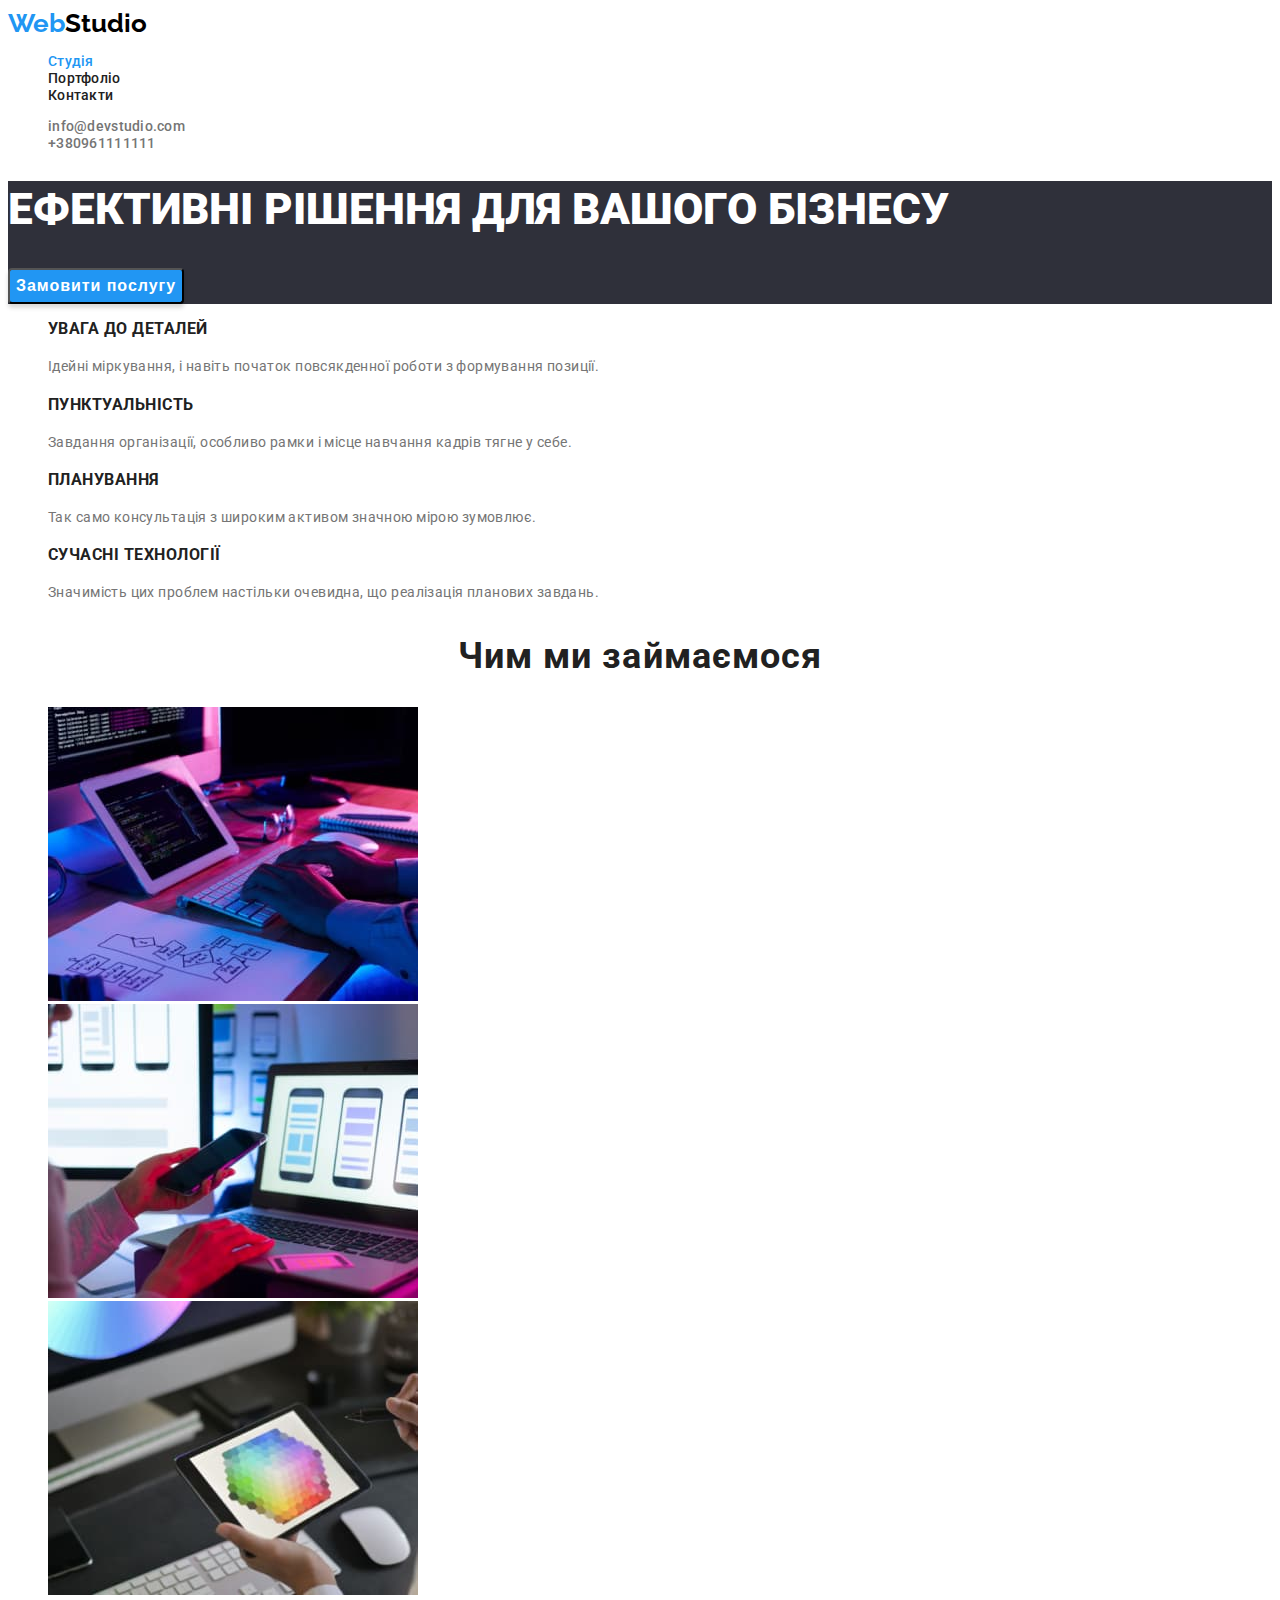
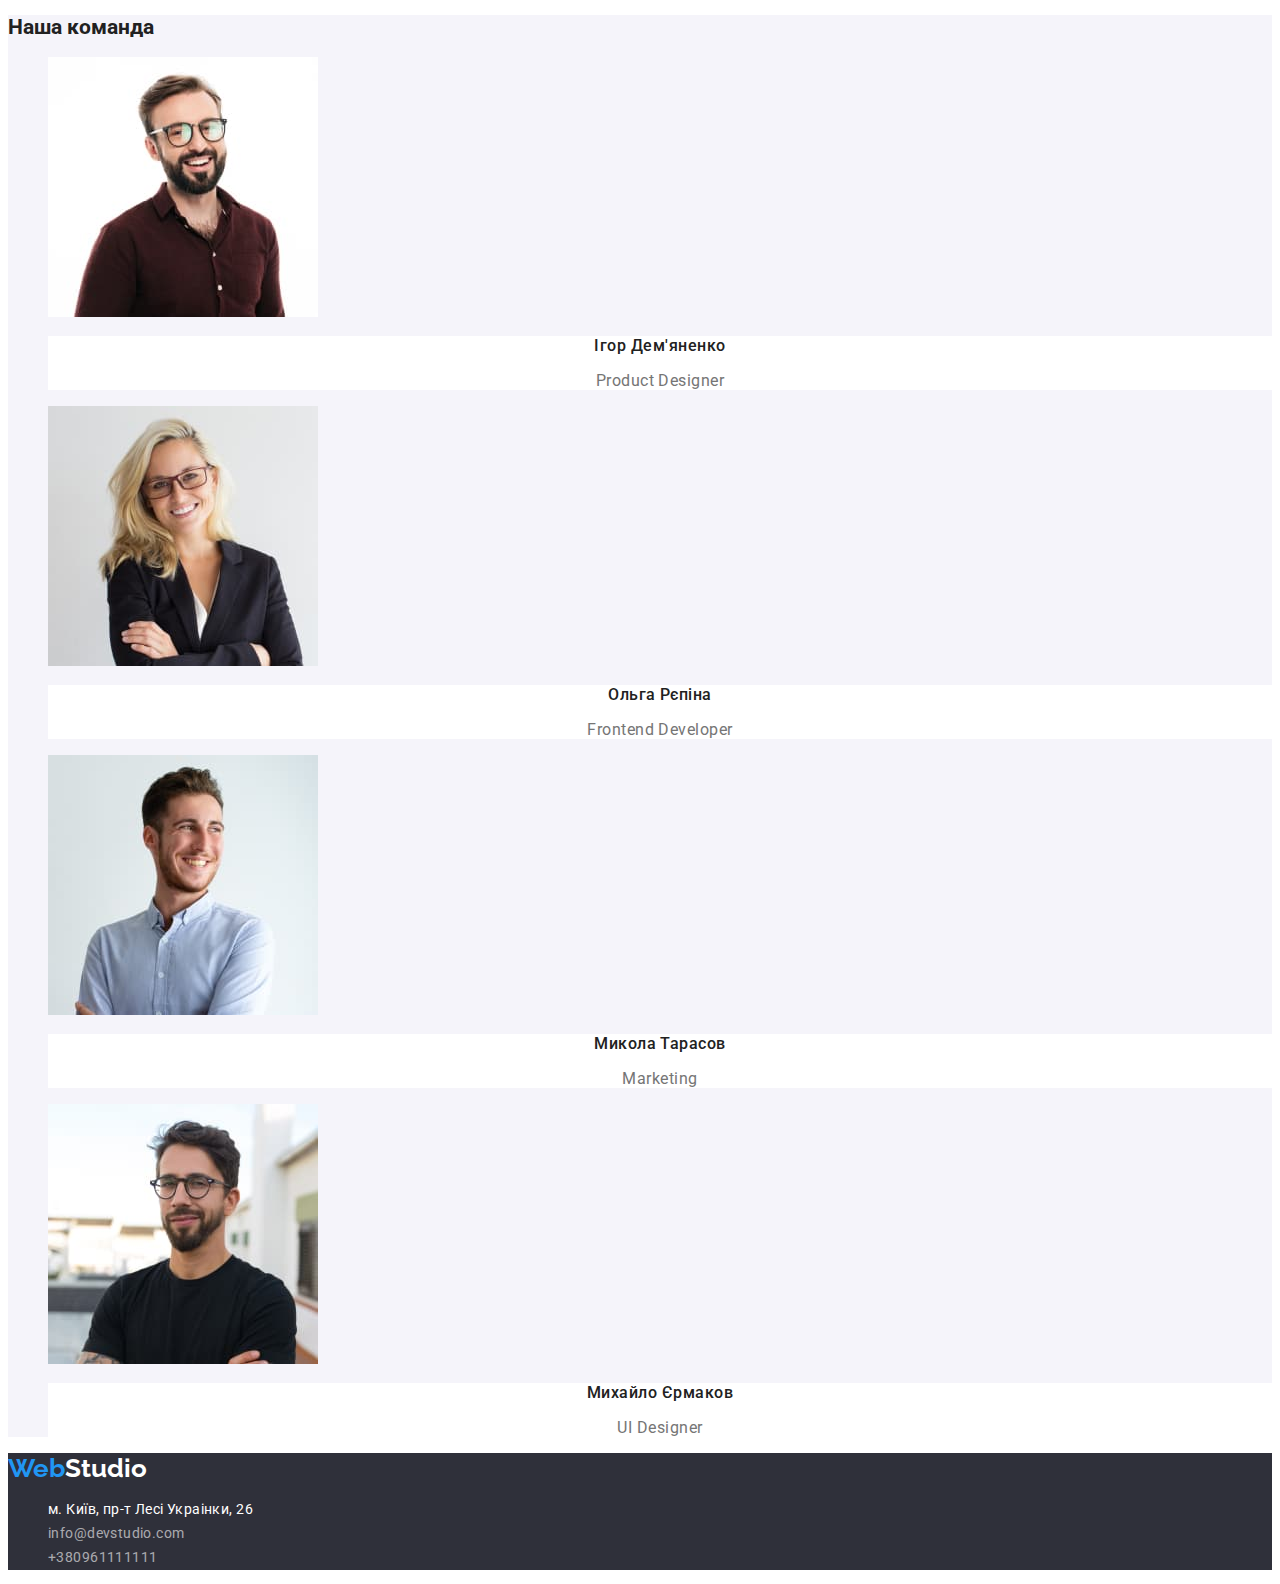
==== index.html @ 674bccaa "Initial commit" ====
<!DOCTYPE html>
<html lang="uk">
  <head>
    <meta charset="UTF-8" />
    <meta http-equiv="X-UA-Compatible" content="IE=edge" />
    <meta name="viewport" content="width=device-width, initial-scale=1.0" />
    <link rel="preconnect" href="https://fonts.googleapis.com" />
    <link rel="preconnect" href="https://fonts.gstatic.com" crossorigin />
    <link
      href="https://fonts.googleapis.com/css2?family=Raleway:wght@700&family=Roboto:wght@400;500;700;900&display=swap"
      rel="stylesheet"
    />
    <link rel="stylesheet" href="./css/styles.css" />
    <title>Студія</title>
  </head>

  <body>
    <!--Навігація-->
    <header class="page-header">
      <nav>
        <a href="/" class="logo"><span class="logo-first">Web</span>Studio</a>
        <ul class="list">
          <li><a href="./index.html" class="nav-link current">Студія</a></li>
          <li><a href="./portfolio.html" class="nav-link">Портфоліо</a></li>
          <li><a href="" class="nav-link">Контакти</a></li>
        </ul>
      </nav>
      <ul class="list">
        <li>
          <a href="mailto:info@devstudio.com" class="link">info@devstudio.com</a>
        </li>
        <li><a href="tel:+380961111111" class="link">+380961111111</a></li>
      </ul>
    </header>

    <main>
      <!--Головна-->

      <section class="main">
        <h1 class="main-header">Ефективні рішення для вашого бізнесу</h1>
        <button type="button" class="btn">Замовити послугу</button>
      </section>

      <!--Особливості-->

      <section class="features">
        <h2 class="visually-hidden">Наші особливості</h2>
        <ul class="list">
          <li>
            <h3 class="list-features">Увага до деталей</h3>
            <p class="text-features">
              Ідейні міркування, і навіть початок повсякденної роботи з формування позиції.
            </p>
          </li>
          <li>
            <h3 class="list-features">Пунктуальність</h3>
            <p class="text-features">
              Завдання організації, особливо рамки і місце навчання кадрів тягне у себе.
            </p>
          </li>
          <li>
            <h3 class="list-features">Планування</h3>
            <p class="text-features">
              Так само консультація з широким активом значною мірою зумовлює.
            </p>
          </li>
          <li>
            <h3 class="list-features">Сучасні технології</h3>
            <p class="text-features">
              Значимість цих проблем настільки очевидна, що реалізація планових завдань.
            </p>
          </li>
        </ul>
      </section>

      <!--Чим ми займаємося-->

      <section class="work">
        <h2 class="work-header">Чим ми займаємося</h2>
        <ul class="list">
          <li>
            <img src="./images/box1.jpg" alt="Алгоритми" width="370" />
          </li>
          <li>
            <img src="./images/box2.jpg" alt="щось щє" width="370" />
          </li>
          <li>
            <img src="./images/box3.jpg" alt="палітра" width="370" />
          </li>
        </ul>
      </section>

      <!--Наша команда-->

      <section class="team">
        <h2>Наша команда</h2>
        <ul class="list">
          <li>
            <img src="./images/img1.jpg" alt="Ігор Дем'яненко" width="270" />
            <div class="member-block">
              <h3 class="team-member">Ігор Дем'яненко</h3>
              <p class="member-prof">Product Designer</p>
            </div>
          </li>
          <li>
            <img src="./images/img2.jpg" alt="Ольга Рєпіна" width="270" />
            <div class="member-block">
              <h3 class="team-member">Ольга Рєпіна</h3>
              <p class="member-prof">Frontend Developer</p>
            </div>
          </li>
          <li>
            <img src="./images/img3.jpg" alt="Микола Тарасов" width="270" />
            <div class="member-block">
              <h3 class="team-member">Микола Тарасов</h3>
              <p class="member-prof">Marketing</p>
            </div>
          </li>
          <li>
            <img src="./images/img4.jpg" alt="Михайло Єрмаков" width="270" />
            <div class="member-block">
              <h3 class="team-member">Михайло Єрмаков</h3>
              <p class="member-prof">UI Designer</p>
            </div>
          </li>
        </ul>
      </section>
    </main>

    <!--Footer-->

    <footer class="page-footer">
      <a href="/" class="logo-footer"><span class="logo-first">Web</span>Studio</a>
      <address>
        <ul class="list">
          <li>
            <a
              class="adress"
              href="https://goo.gl/maps/CPtrU1FHBa2aNyZL9"
              target="_blank"
              rel="noopener noreferrer nofollow"
              >м. Київ, пр-т Лесі Украінки, 26
            </a>
          </li>
          <li><a href="mailto:info@devstudio.com" class="footer-contact">info@devstudio.com</a></li>
          <li><a href="tel:+380961111111" class="footer-contact">+380961111111</a></li>
        </ul>
      </address>
    </footer>
  </body>
</html>
---- css/styles.css ----
:root {
  --primary-accent-color: #2196f3;
  --primary-white-color: #ffffff;
  --primary-text-color: #212121;
  --secondary-text-color: #757575;

  --prymary-background-color: #2f303a;
  --logo-color: #000000;
  --btn-background-color: #188ce8;
  --team-background-color: #f5f4fa;
}

body {
  font-size: 14px;
  font-family: 'Roboto', sans-serif;
  color: var(--primary-text-color);
  background-color: var(--primary-white-color);
}

/*header*/

/*.page-header {
  
}*/
.list {
  list-style: none;
}
.logo {
  font-family: 'Raleway', sans-serif;
  font-weight: 700;
  font-size: 26px;
  line-height: 1.19;
  color: var(--logo-color);
  text-decoration: none;
}

.logo-first {
  font-family: 'Raleway', sans-serif;
  font-weight: 700;
  font-size: 26px;
  line-height: 1.19;
  color: var(--primary-accent-color);
}

.nav-link {
  font-weight: 500;
  line-height: 1.14;
  letter-spacing: 0.02em;
  text-align: left;
  color: var(--primary-text-color);
  text-decoration: none;
}

.nav-link {
  font-weight: 500;
  line-height: 1.14;
  letter-spacing: 0.02em;
  text-align: left;
  color: var(--primary-text-color);
  text-decoration: none;
}

.nav-link:hover,
.nav-link:focus {
  color: var(--primary-accent-color);
}

.nav-link.current {
  color: var(--primary-accent-color);
}

.link {
  font-weight: 500;
  line-height: 1.14;
  letter-spacing: 0.02em;
  text-align: left;
  color: var(--secondary-text-color);
  text-decoration: none;
}

.link:hover,
.link:focus {
  color: var(--primary-accent-color);
}

/*section main*/

.main {
  background-color: var(--prymary-background-color);
}

.main-header {
  font-weight: 900;
  font-size: 44px;
  line-height: 1.3;
  text-transform: uppercase;
  color: var(--primary-white-color);
}

.btn {
  cursor: pointer;
  font-size: 16px;
  font-weight: 700;
  line-height: 1.875;
  letter-spacing: 0.06em;
  text-align: center;
  color: var(--primary-white-color);
  background: var(--primary-accent-color);
  box-shadow: 0px 4px 4px rgba(0, 0, 0, 0.15);
  border-radius: 4px;
}

.btn:hover,
.btn:focus {
  background: var(--btn-background-color);
}

/*section features*/

.list-features {
  font-weight: 700;

  line-height: 1.14;
  letter-spacing: 0.03em;
  text-transform: uppercase;
  color: var(--primary-text-color);
}

.text-features {
  line-height: 1.71;
  letter-spacing: 0.03em;
  color: var(--secondary-text-color);
}

/*section work*/

.work-header {
  font-weight: 700;
  font-size: 36px;
  line-height: 1.17;
  text-align: center;
  letter-spacing: 0.03em;
  color: var(--primary-text-color);
}

/*section team*/

.team-member {
  font-weight: 500;
  font-size: 16px;
  line-height: 1.19;
  text-align: center;
  letter-spacing: 0.03em;
  color: var(--primary-text-color);
}

.member-prof {
  font-size: 16px;
  line-height: 1.19;
  text-align: center;
  letter-spacing: 0.03em;
  color: var(--secondary-text-color);
}
.member-block {
  background-color: var(--primary-white-color);
}

.team {
  background-color: var(--team-background-color);
}

/*портфолио*/

.filter-btn {
  cursor: pointer;
  font-weight: 500;
  font-size: 16px;
  line-height: 1.625;
  text-align: center;
  letter-spacing: 0.03em;
  color: var(--primary-text-color);
}

.filter-btn:hover,
.filter-btn:focus {
  color: var(--primary-white-color);
  background-color: var(--primary-accent-color);
}

.list {
  text-decoration: none;
}

.title {
  font-weight: 700;
  font-size: 18px;
  line-height: 2;
  letter-spacing: 0.06em;
  color: var(--primary-text-color);
}

.comment {
  font-size: 16px;
  line-height: 1.875;
  letter-spacing: 0.03em;
  color: var(--secondary-text-color);
}

.visually-hidden {
  position: absolute;
  white-space: nowrap;
  width: 1px;
  height: 1;
  overflow: hidden;
  border: 0;
  padding: 0;
  clip: rect(0 0 0 0);
  clip-path: inset(50%);
  margin: -1px;
}

/*footer*/

.logo-footer {
  font-family: 'Raleway', sans-serif;
  font-weight: 700;
  font-size: 26px;
  line-height: 1.19;
  color: var(--primary-white-color);
  text-decoration: none;
}

.page-footer {
  background: var(--prymary-background-color);
}

.adress {
  font-style: normal;

  line-height: 1.71;
  letter-spacing: 0.03em;
  color: var(--primary-white-color);
  text-decoration: none;
}

.footer-contact {
  font-style: normal;

  line-height: 1.71;
  letter-spacing: 0.03em;
  color: rgba(255, 255, 255, 0.6);
  text-decoration: none;
}

.footer-contact:hover,
.footer-contact:focus {
  color: var(--primary-accent-color);
}
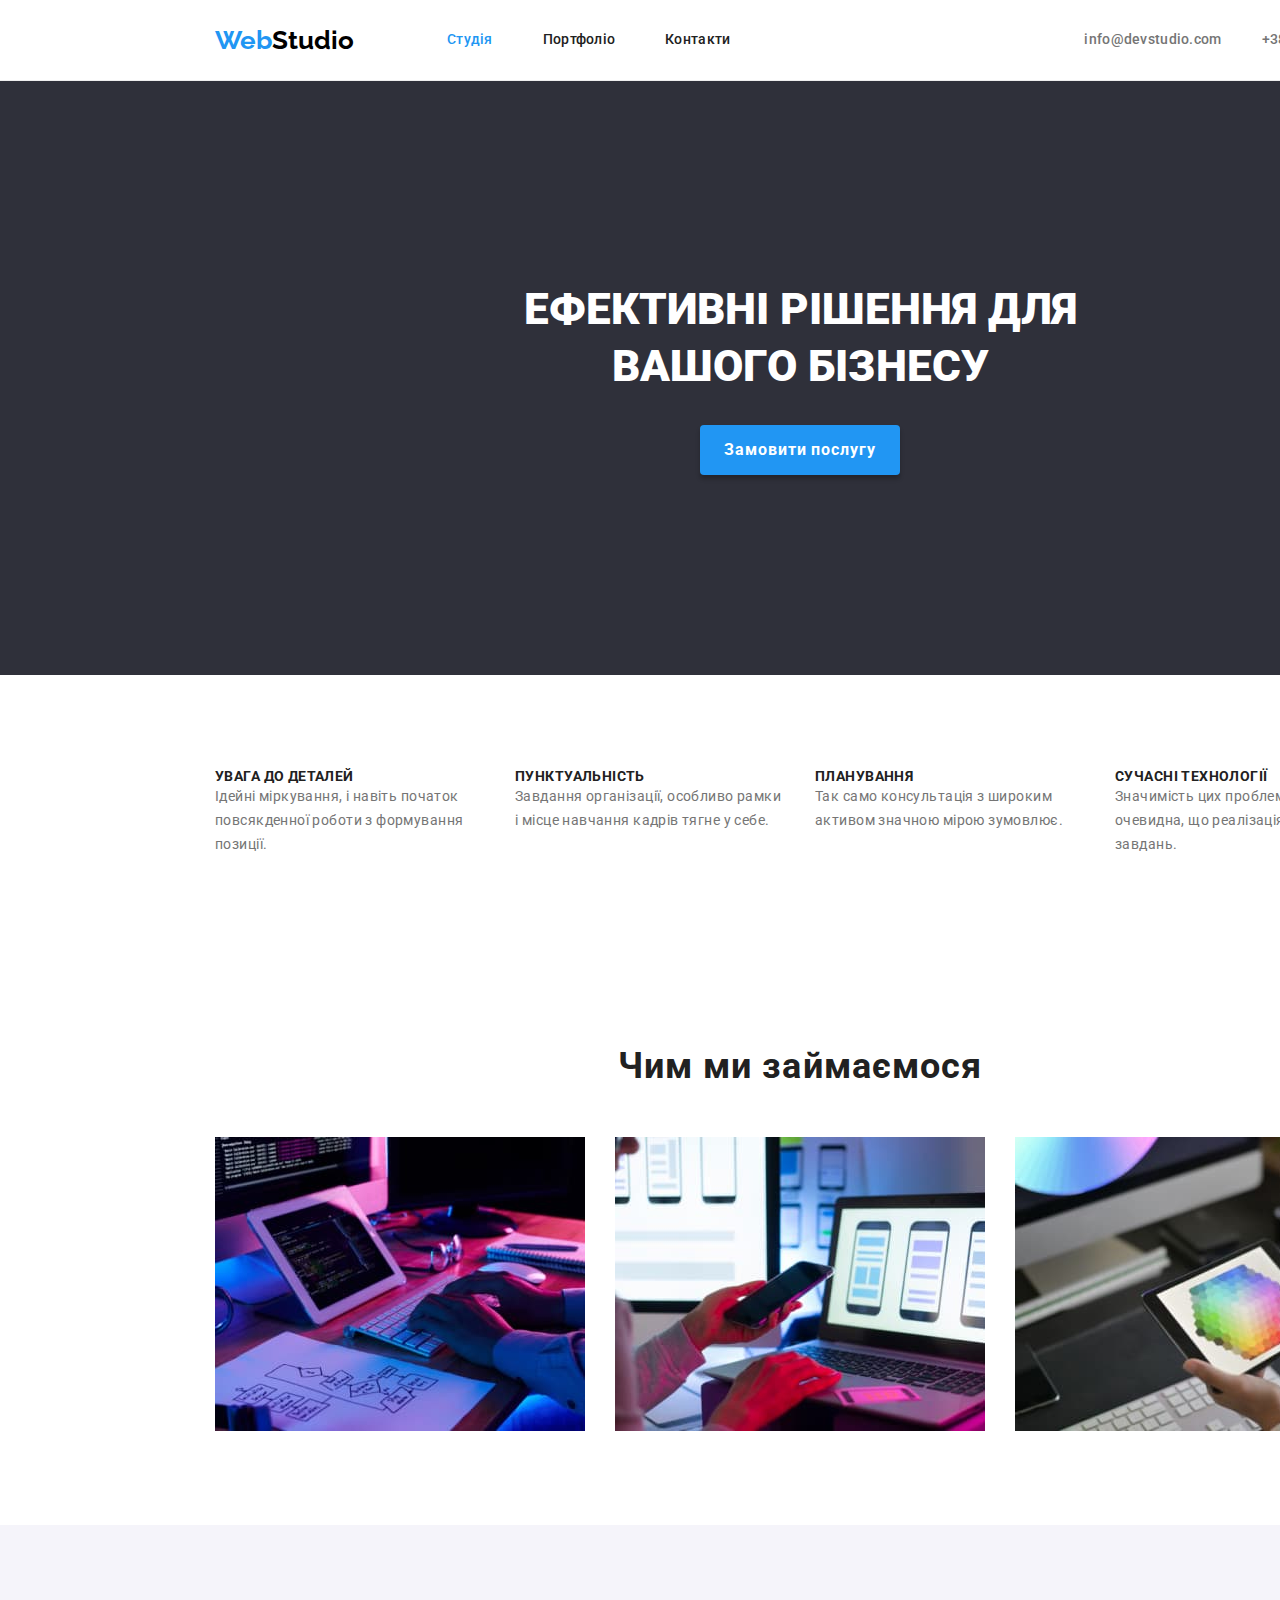
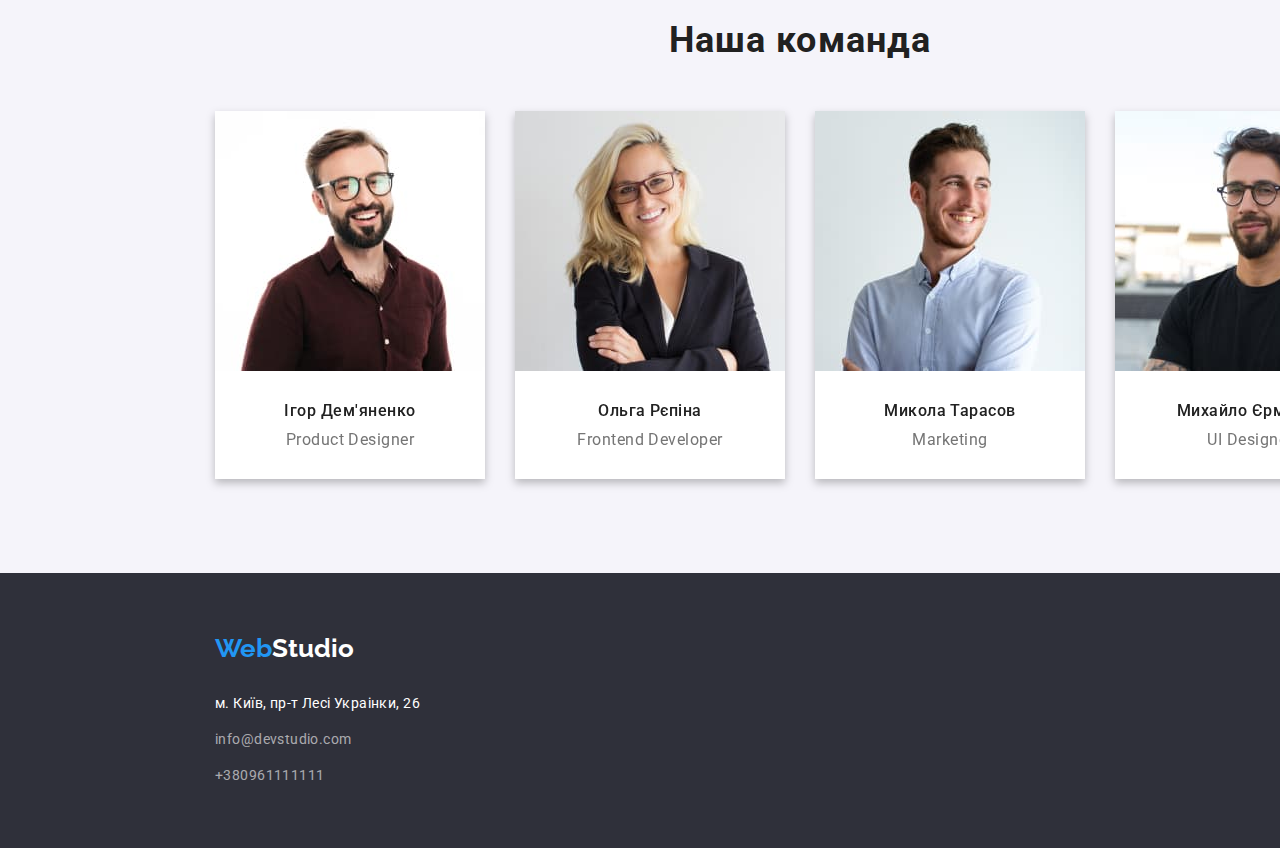
==== commit 14456dab: "Додає ДЗ_3" ====
--- a/index.html
+++ b/index.html
@@ -10,142 +10,163 @@
       href="https://fonts.googleapis.com/css2?family=Raleway:wght@700&family=Roboto:wght@400;500;700;900&display=swap"
       rel="stylesheet"
     />
+    <link
+      rel="stylesheet"
+      href="https://cdnjs.cloudflare.com/ajax/libs/modern-normalize/1.1.0/modern-normalize.min.css"
+    />
     <link rel="stylesheet" href="./css/styles.css" />
     <title>Студія</title>
   </head>
 
   <body>
     <!--Навігація-->
-    <header class="page-header">
-      <nav>
-        <a href="/" class="logo"><span class="logo-first">Web</span>Studio</a>
-        <ul class="list">
-          <li><a href="./index.html" class="nav-link current">Студія</a></li>
-          <li><a href="./portfolio.html" class="nav-link">Портфоліо</a></li>
-          <li><a href="" class="nav-link">Контакти</a></li>
+
+    <header class="page-header all">
+      <div class="container-nav">
+        <nav class="main-nav">
+          <a href="/" class="logo"><span class="logo-first">Web</span>Studio</a>
+          <ul class="main-nav-list">
+            <li class="list-item"><a href="./index.html" class="nav-link current">Студія</a></li>
+            <li class="list-item"><a href="./portfolio.html" class="nav-link">Портфоліо</a></li>
+            <li class="list-item"><a href="" class="nav-link">Контакти</a></li>
+          </ul>
+        </nav>
+        <ul class="link-list">
+          <li class="link-item">
+            <a href="mailto:info@devstudio.com" class="link">info@devstudio.com</a>
+          </li>
+          <li class="link-item"><a href="tel:+380961111111" class="link">+380961111111</a></li>
         </ul>
-      </nav>
-      <ul class="list">
-        <li>
-          <a href="mailto:info@devstudio.com" class="link">info@devstudio.com</a>
-        </li>
-        <li><a href="tel:+380961111111" class="link">+380961111111</a></li>
-      </ul>
+      </div>
     </header>
 
-    <main>
+    <main class="all">
       <!--Головна-->
 
-      <section class="main">
+      <section class="section-main">
         <h1 class="main-header">Ефективні рішення для вашого бізнесу</h1>
         <button type="button" class="btn">Замовити послугу</button>
       </section>
 
       <!--Особливості-->
 
-      <section class="features">
+      <section class="section features">
         <h2 class="visually-hidden">Наші особливості</h2>
-        <ul class="list">
-          <li>
-            <h3 class="list-features">Увага до деталей</h3>
-            <p class="text-features">
-              Ідейні міркування, і навіть початок повсякденної роботи з формування позиції.
-            </p>
-          </li>
-          <li>
-            <h3 class="list-features">Пунктуальність</h3>
-            <p class="text-features">
-              Завдання організації, особливо рамки і місце навчання кадрів тягне у себе.
-            </p>
-          </li>
-          <li>
-            <h3 class="list-features">Планування</h3>
-            <p class="text-features">
-              Так само консультація з широким активом значною мірою зумовлює.
-            </p>
-          </li>
-          <li>
-            <h3 class="list-features">Сучасні технології</h3>
-            <p class="text-features">
-              Значимість цих проблем настільки очевидна, що реалізація планових завдань.
-            </p>
-          </li>
-        </ul>
+        <div class="container">
+          <ul class="list features">
+            <li class="two">
+              <h3 class="list-features">Увага до деталей</h3>
+              <p class="text-features">
+                Ідейні міркування, і навіть початок повсякденної роботи з формування позиції.
+              </p>
+            </li>
+            <li class="two">
+              <h3 class="list-features">Пунктуальність</h3>
+              <p class="text-features">
+                Завдання організації, особливо рамки і місце навчання кадрів тягне у себе.
+              </p>
+            </li>
+            <li class="two">
+              <h3 class="list-features">Планування</h3>
+              <p class="text-features">
+                Так само консультація з широким активом значною мірою зумовлює.
+              </p>
+            </li>
+            <li class="two">
+              <h3 class="list-features">Сучасні технології</h3>
+              <p class="text-features">
+                Значимість цих проблем настільки очевидна, що реалізація планових завдань.
+              </p>
+            </li>
+          </ul>
+        </div>
       </section>
 
       <!--Чим ми займаємося-->
 
-      <section class="work">
+      <section class="section work">
         <h2 class="work-header">Чим ми займаємося</h2>
-        <ul class="list">
-          <li>
-            <img src="./images/box1.jpg" alt="Алгоритми" width="370" />
-          </li>
-          <li>
-            <img src="./images/box2.jpg" alt="щось щє" width="370" />
-          </li>
-          <li>
-            <img src="./images/box3.jpg" alt="палітра" width="370" />
-          </li>
-        </ul>
+        <div class="container">
+          <ul class="list work">
+            <li class="work-list">
+              <img class="img" src="./images/box1.jpg" alt="Алгоритми" width="370" />
+            </li>
+            <li class="work-list">
+              <img class="img" src="./images/box2.jpg" alt="щось щє" width="370" />
+            </li>
+            <li class="work-list">
+              <img class="img" src="./images/box3.jpg" alt="палітра" width="370" />
+            </li>
+          </ul>
+        </div>
       </section>
 
       <!--Наша команда-->
 
-      <section class="team">
-        <h2>Наша команда</h2>
-        <ul class="list">
-          <li>
-            <img src="./images/img1.jpg" alt="Ігор Дем'яненко" width="270" />
-            <div class="member-block">
-              <h3 class="team-member">Ігор Дем'яненко</h3>
-              <p class="member-prof">Product Designer</p>
-            </div>
-          </li>
-          <li>
-            <img src="./images/img2.jpg" alt="Ольга Рєпіна" width="270" />
-            <div class="member-block">
-              <h3 class="team-member">Ольга Рєпіна</h3>
-              <p class="member-prof">Frontend Developer</p>
-            </div>
-          </li>
-          <li>
-            <img src="./images/img3.jpg" alt="Микола Тарасов" width="270" />
-            <div class="member-block">
-              <h3 class="team-member">Микола Тарасов</h3>
-              <p class="member-prof">Marketing</p>
-            </div>
-          </li>
-          <li>
-            <img src="./images/img4.jpg" alt="Михайло Єрмаков" width="270" />
-            <div class="member-block">
-              <h3 class="team-member">Михайло Єрмаков</h3>
-              <p class="member-prof">UI Designer</p>
-            </div>
-          </li>
-        </ul>
+      <section class="section team">
+        <h2 class="team-header">Наша команда</h2>
+        <div class="container">
+          <ul class="list team">
+            <li class="team-list">
+              <div class="member-block">
+                <img src="./images/img1.jpg" alt="Ігор Дем'яненко" width="270" />
+                <h3 class="team-member">Ігор Дем'яненко</h3>
+                <p class="member-prof">Product Designer</p>
+              </div>
+            </li>
+            <li class="team-list">
+              <div class="member-block">
+                <img src="./images/img2.jpg" alt="Ольга Рєпіна" width="270" />
+                <h3 class="team-member">Ольга Рєпіна</h3>
+                <p class="member-prof">Frontend Developer</p>
+              </div>
+            </li>
+            <li class="team-list">
+              <div class="member-block">
+                <img src="./images/img3.jpg" alt="Микола Тарасов" width="270" />
+                <h3 class="team-member">Микола Тарасов</h3>
+                <p class="member-prof">Marketing</p>
+              </div>
+            </li>
+            <li class="team-list">
+              <div class="member-block">
+                <img src="./images/img4.jpg" alt="Михайло Єрмаков" width="270" />
+                <h3 class="team-member">Михайло Єрмаков</h3>
+                <p class="member-prof">UI Designer</p>
+              </div>
+            </li>
+          </ul>
+        </div>
       </section>
     </main>
 
     <!--Footer-->
 
-    <footer class="page-footer">
-      <a href="/" class="logo-footer"><span class="logo-first">Web</span>Studio</a>
-      <address>
-        <ul class="list">
-          <li>
-            <a
-              class="adress"
-              href="https://goo.gl/maps/CPtrU1FHBa2aNyZL9"
-              target="_blank"
-              rel="noopener noreferrer nofollow"
-              >м. Київ, пр-т Лесі Украінки, 26
-            </a>
-          </li>
-          <li><a href="mailto:info@devstudio.com" class="footer-contact">info@devstudio.com</a></li>
-          <li><a href="tel:+380961111111" class="footer-contact">+380961111111</a></li>
-        </ul>
-      </address>
+    <footer class="page-footer all">
+      <div class="container">
+        <div class="footer-item">
+          <a href="/" class="logo-footer"><span class="logo-first">Web</span>Studio</a>
+          <address>
+            <ul class="footer-list">
+              <li>
+                <a
+                  class="adress"
+                  href="https://goo.gl/maps/CPtrU1FHBa2aNyZL9"
+                  target="_blank"
+                  rel="noopener noreferrer nofollow"
+                  >м. Київ, пр-т Лесі Украінки, 26
+                </a>
+              </li>
+              <li class="footer-item-one">
+                <a href="mailto:info@devstudio.com" class="footer-contact">info@devstudio.com</a>
+              </li>
+              <li class="footer-item-two">
+                <a href="tel:+380961111111" class="footer-contact">+380961111111</a>
+              </li>
+            </ul>
+          </address>
+        </div>
+      </div>
     </footer>
   </body>
 </html>
--- a/css/styles.css
+++ b/css/styles.css
@@ -3,29 +3,113 @@
   --primary-white-color: #ffffff;
   --primary-text-color: #212121;
   --secondary-text-color: #757575;
-
   --prymary-background-color: #2f303a;
   --logo-color: #000000;
   --btn-background-color: #188ce8;
-  --team-background-color: #f5f4fa;
-}
+  --body-background-color: #f5f4fa;
+  --portfolio-border-color: #eeeeee;
+  /* --primary-border-color: transparent; */
+}
+/* html {
+  box-sizing: border-box;
+} */
+
+/* *,
+::after,
+::before {
+  box-sizing: border-box;
+  }
+ */
 
 body {
   font-size: 14px;
   font-family: 'Roboto', sans-serif;
   color: var(--primary-text-color);
+  background-color: var(--body-background-color);
+}
+
+.all {
+  width: 1600px;
+  margin: 0 auto;
+}
+
+.container {
+  width: 1200px;
+  margin: 0 auto;
+  padding-left: 15px;
+  padding-right: 15px;
+  align-items: center;
+  /* outline: 3px solid #29e818; */
+}
+
+/* .container-features {
+  width: 1200px;
+  margin: 0 auto;
+
+  align-items: center;
+  outline: 3px solid #29e818;
+} */
+
+h1,
+h2,
+h3,
+p,
+ul {
+  margin: 0;
+  padding: 0;
+}
+.img {
+  padding: 0;
+  display: block;
+}
+
+.list {
+  display: flex;
+  list-style: none;
+  text-decoration: none;
+}
+
+/*header*/
+
+.page-header {
   background-color: var(--primary-white-color);
 }
-
-/*header*/
-
-/*.page-header {
-  
-}*/
-.list {
+.container-nav {
+  display: flex;
+  align-items: center;
+  border-bottom-width: 1px;
+  border-bottom-style: solid;
+  border-bottom-color: var(--portfolio-border-color);
+}
+
+.main-nav {
+  display: flex;
+  align-items: center;
+}
+
+.main-nav-list {
+  display: flex;
   list-style: none;
-}
+  margin-left: 93px;
+}
+
+.list-item + .list-item {
+  margin-left: 50px;
+}
+.link-item + .link-item {
+  margin-left: 40px;
+}
+.link-list {
+  display: flex;
+  list-style: none;
+  margin-left: 354px;
+}
+.link-list + .link-list {
+  margin-left: 40px;
+}
+
 .logo {
+  margin-left: 215px;
   font-family: 'Raleway', sans-serif;
   font-weight: 700;
   font-size: 26px;
@@ -43,21 +127,15 @@
 }
 
 .nav-link {
+  display: block;
   font-weight: 500;
   line-height: 1.14;
   letter-spacing: 0.02em;
-  text-align: left;
-  color: var(--primary-text-color);
-  text-decoration: none;
-}
-
-.nav-link {
-  font-weight: 500;
-  line-height: 1.14;
-  letter-spacing: 0.02em;
-  text-align: left;
-  color: var(--primary-text-color);
-  text-decoration: none;
+  color: var(--primary-text-color);
+  text-decoration: none;
+  padding-top: 32px;
+  padding-bottom: 32px;
+  /* outline: 3px solid #e81856; */
 }
 
 .nav-link:hover,
@@ -70,12 +148,14 @@
 }
 
 .link {
+  display: flex;
   font-weight: 500;
   line-height: 1.14;
   letter-spacing: 0.02em;
   text-align: left;
   color: var(--secondary-text-color);
   text-decoration: none;
+  margin-left: auto;
 }
 
 .link:hover,
@@ -85,7 +165,17 @@
 
 /*section main*/
 
-.main {
+
+
+.section {
+  padding-top: 94px;
+  padding-bottom: 94px;
+}
+
+
+.section-main {
+  padding: 200px;
+  text-align: center;
   background-color: var(--prymary-background-color);
 }
 
@@ -94,20 +184,26 @@
   font-size: 44px;
   line-height: 1.3;
   text-transform: uppercase;
+  max-width: 696px;
+  margin: auto;
   color: var(--primary-white-color);
 }
 
 .btn {
+  display: inline-block;
+  margin-top: 30px;
+  padding: 10px 24px;
   cursor: pointer;
   font-size: 16px;
   font-weight: 700;
   line-height: 1.875;
   letter-spacing: 0.06em;
-  text-align: center;
   color: var(--primary-white-color);
   background: var(--primary-accent-color);
-  box-shadow: 0px 4px 4px rgba(0, 0, 0, 0.15);
+  /* filter: drop-shadow (0px 4px 4px rgba(0, 0, 0, 0.25)); */
   border-radius: 4px;
+  border: transparent;
+  box-shadow: 0px 4px 4px rgba(0, 0, 0, 0.25);
 }
 
 .btn:hover,
@@ -117,13 +213,21 @@
 
 /*section features*/
 
+/*FONT-SIZE*/
+.features {
+  background-color: var(--primary-white-color);
+}
+
 .list-features {
   font-weight: 700;
-
+  font-size: 14px;
   line-height: 1.14;
   letter-spacing: 0.03em;
   text-transform: uppercase;
   color: var(--primary-text-color);
+}
+.list.features {
+  justify-content: space-between;
 }
 
 .text-features {
@@ -132,7 +236,16 @@
   color: var(--secondary-text-color);
 }
 
+.two {
+  width: 270px;
+}
+
+
 /*section work*/
+
+.work {
+  background-color: var(--primary-white-color);
+}
 
 .work-header {
   font-weight: 700;
@@ -140,10 +253,32 @@
   line-height: 1.17;
   text-align: center;
   letter-spacing: 0.03em;
-  color: var(--primary-text-color);
-}
+  margin-bottom: 50px;
+  color: var(--primary-text-color);
+}
+.list.work {
+  justify-content: space-between;
+}
+/* .work-list+.work-list {
+  margin-left: 30px;
+} 
+ */
 
 /*section team*/
+
+.team-header {
+  font-weight: 700;
+  font-size: 36px;
+  line-height: 42px;
+  text-align: center;
+  letter-spacing: 0.03em;
+  margin-bottom: 50px;
+  color: var(--primary-text-color);
+}
+
+.list.team {
+  justify-content: space-between;
+}
 
 .team-member {
   font-weight: 500;
@@ -151,6 +286,7 @@
   line-height: 1.19;
   text-align: center;
   letter-spacing: 0.03em;
+  margin-top: 30px;
   color: var(--primary-text-color);
 }
 
@@ -159,25 +295,55 @@
   line-height: 1.19;
   text-align: center;
   letter-spacing: 0.03em;
+  margin-top: 10px;
+  padding-bottom: 30px;
   color: var(--secondary-text-color);
 }
 .member-block {
   background-color: var(--primary-white-color);
+  filter: drop-shadow(0px 4px 4px rgba(0, 0, 0, 0.25));
 }
 
 .team {
-  background-color: var(--team-background-color);
-}
+  background-color: var(--body-background-color);
+}
+/* .team-list+.team-list {
+  margin-left: 30px;
+} */
 
 /*портфолио*/
-
+/*FONT FAMYLI???*/
+
+/* .section .portfolio */
+
+/* .section-portfolio {
+  padding-top: 94px;
+  padding-bottom: 94px;
+} */
+.poltfolio-all {
+  width: 1600px;
+  margin: 0 auto;
+  background-color: var(--primary-white-color);
+}
+.section-portfolio {
+  padding-top: 94px;
+  padding-bottom: 94px;
+} 
 .filter-btn {
+  display: inline-block;
+  padding: 6px 22px;
   cursor: pointer;
+  font-family: inherit;
   font-weight: 500;
   font-size: 16px;
   line-height: 1.625;
   text-align: center;
   letter-spacing: 0.03em;
+  filter: drop-shadow(0px 4px 4px rgba(0, 0, 0, 0.25));
+  border: transparent;
+  box-shadow: 0px 3px 1px rgba(0, 0, 0, 0.1), 0px 1px 2px rgba(0, 0, 0, 0.08),
+    0px 2px 2px rgba(0, 0, 0, 0.12);
+  border-radius: 4px;
   color: var(--primary-text-color);
 }
 
@@ -185,15 +351,91 @@
 .filter-btn:focus {
   color: var(--primary-white-color);
   background-color: var(--primary-accent-color);
-}
-
-.list {
-  text-decoration: none;
-}
-
+  box-shadow: 0px 3px 1px rgba(0, 0, 0, 0.1), 0px 1px 2px rgba(0, 0, 0, 0.08),
+    0px 2px 2px rgba(0, 0, 0, 0.12);
+}
+.filter-list {
+  display: flex;
+  list-style: none;
+  margin-bottom: 50px;
+}
+.portfolio-container {
+  display: flex;
+  flex-wrap: wrap;
+  width: 1200px;
+  margin: 0 auto;
+  padding-left: 15px;
+  padding-right: 15px;
+
+  /*  outline: 3px solid #29e818; */
+}
+.filter-list {
+  display: flex;
+  width: 569px;
+  margin: 0 auto;
+  margin-bottom: 50px;
+  padding-bottom: 94px;
+  justify-content: space-between;
+  /* outline: 3px solid #29e818; */
+}
+
+.portfolio-list {
+  display: flex;
+  flex-wrap: wrap;
+  width: 1200px;
+  margin: 0 auto;
+  padding-left: 15px;
+  padding-right: 15px;
+
+  /* outline: 3px solid #29e818; */
+
+  list-style: none;
+}
+
+/* .portfolio-block */
+
+.item {
+  /* width:calc((100%-60px)/3); */
+  width: 370px;
+  margin-bottom: 30px;
+  margin-right: 30px;
+
+  /* outline: 2px salmon solid; */
+}
+
+.item:nth-last-child(-n + 3) {
+  margin-bottom: 0px;
+}
+
+.item:nth-child(3n) {
+  margin-right: 0px;
+}
 .title {
+  margin-right: 0;
+}
+.portfolio-text {
+  border-right-width: 1px;
+  border-right-style: solid;
+  border-right-color: var(--portfolio-border-color);
+
+  border-bottom-width: 1px;
+  border-bottom-style: solid;
+  border-bottom-color: var(--portfolio-border-color);
+
+  border-left-width: 1px;
+  border-left-style: solid;
+  border-left-color: var(--portfolio-border-color);
+}
+img {
+  display: inherit;
+}
+.title {
   font-weight: 700;
   font-size: 18px;
+  margin: 0;
+  padding-top: 20px;
+  margin-bottom: 4px;
+  padding-left: 24px;
   line-height: 2;
   letter-spacing: 0.06em;
   color: var(--primary-text-color);
@@ -203,6 +445,8 @@
   font-size: 16px;
   line-height: 1.875;
   letter-spacing: 0.03em;
+  padding-left: 24px;
+  padding-bottom: 20px;
   color: var(--secondary-text-color);
 }
 
@@ -221,7 +465,19 @@
 
 /*footer*/
 
+.footer-list {
+  margin-top: 28px;
+  margin-bottom: 60px;
+  list-style: none;
+  text-decoration: none;
+}
+.footer-item {
+  margin-right: auto;
+  margin-top: 60px;
+}
+
 .logo-footer {
+  padding-bottom: 28px;
   font-family: 'Raleway', sans-serif;
   font-weight: 700;
   font-size: 26px;
@@ -232,6 +488,7 @@
 
 .page-footer {
   background: var(--prymary-background-color);
+  display: flex;
 }
 
 .adress {
@@ -241,6 +498,12 @@
   letter-spacing: 0.03em;
   color: var(--primary-white-color);
   text-decoration: none;
+}
+.footer-item-one {
+  margin-top: 12px;
+}
+.footer-item-two {
+  margin-top: 12px;
 }
 
 .footer-contact {
